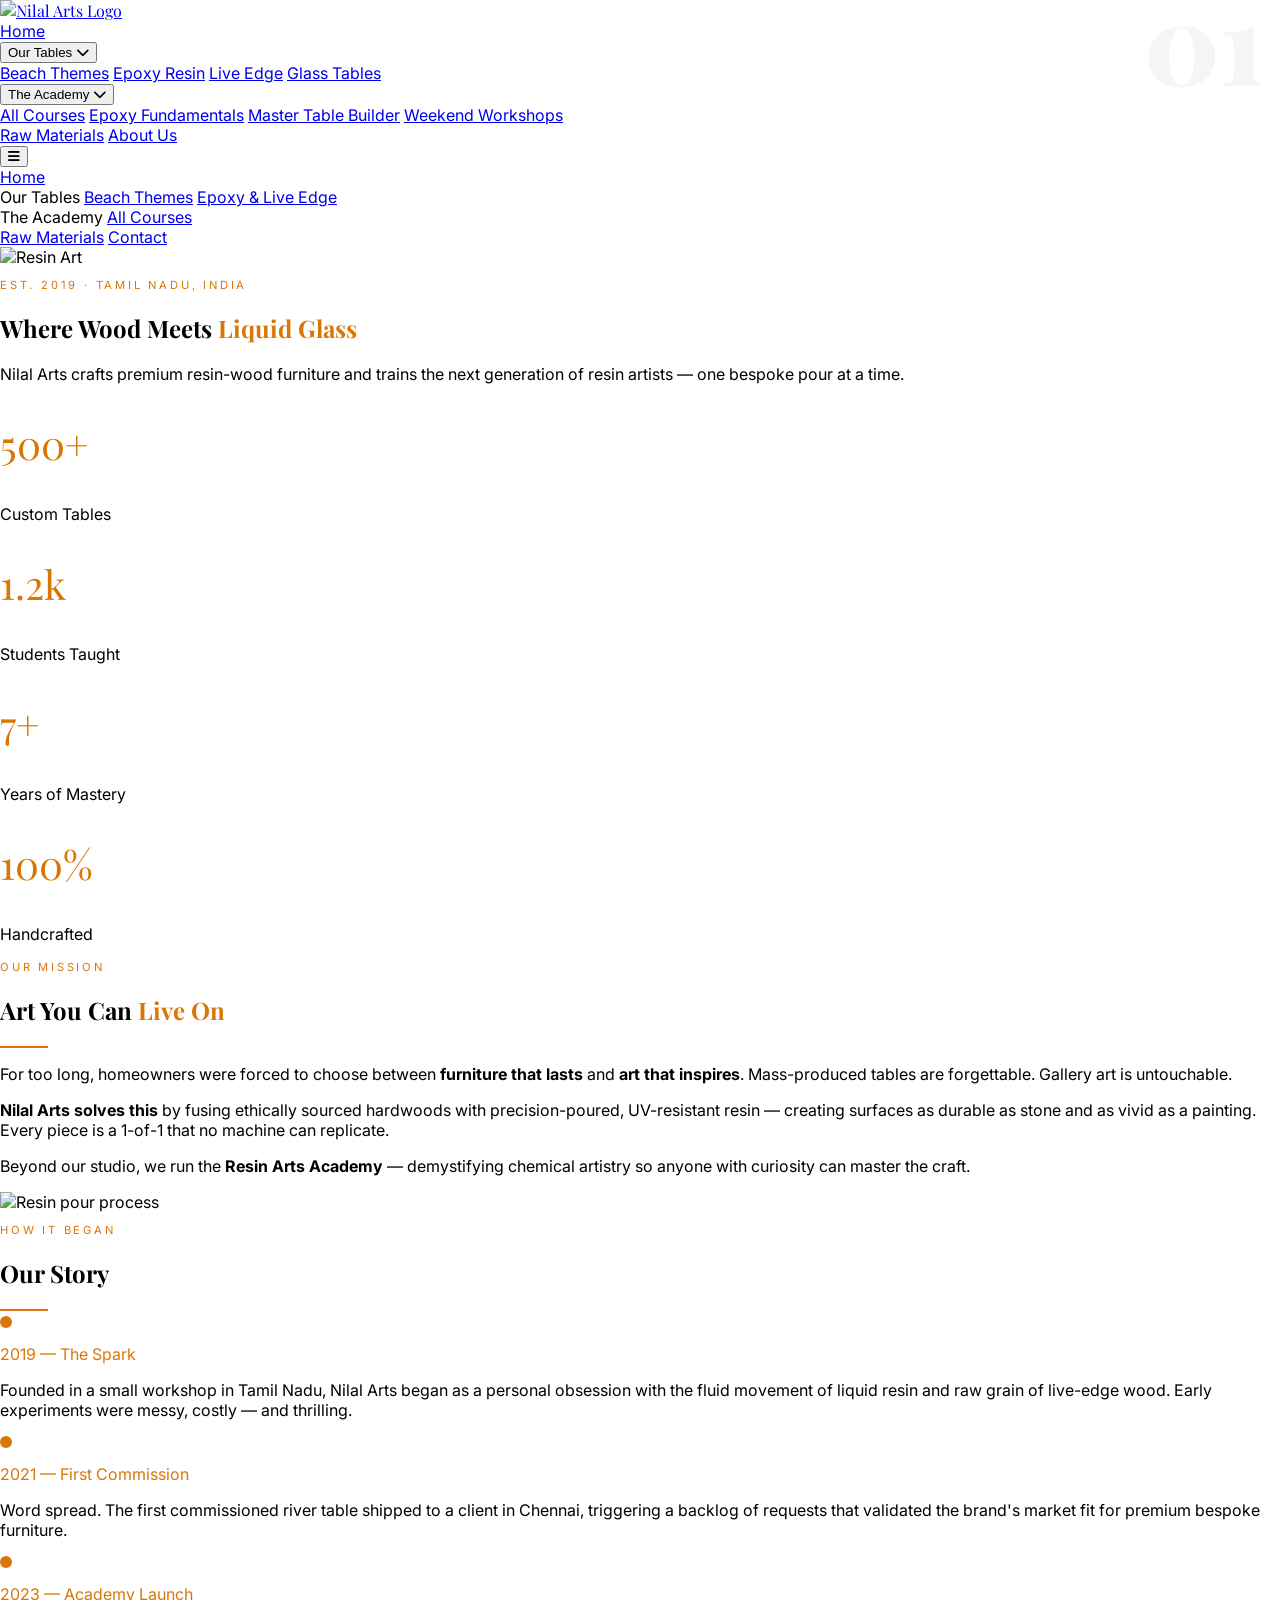
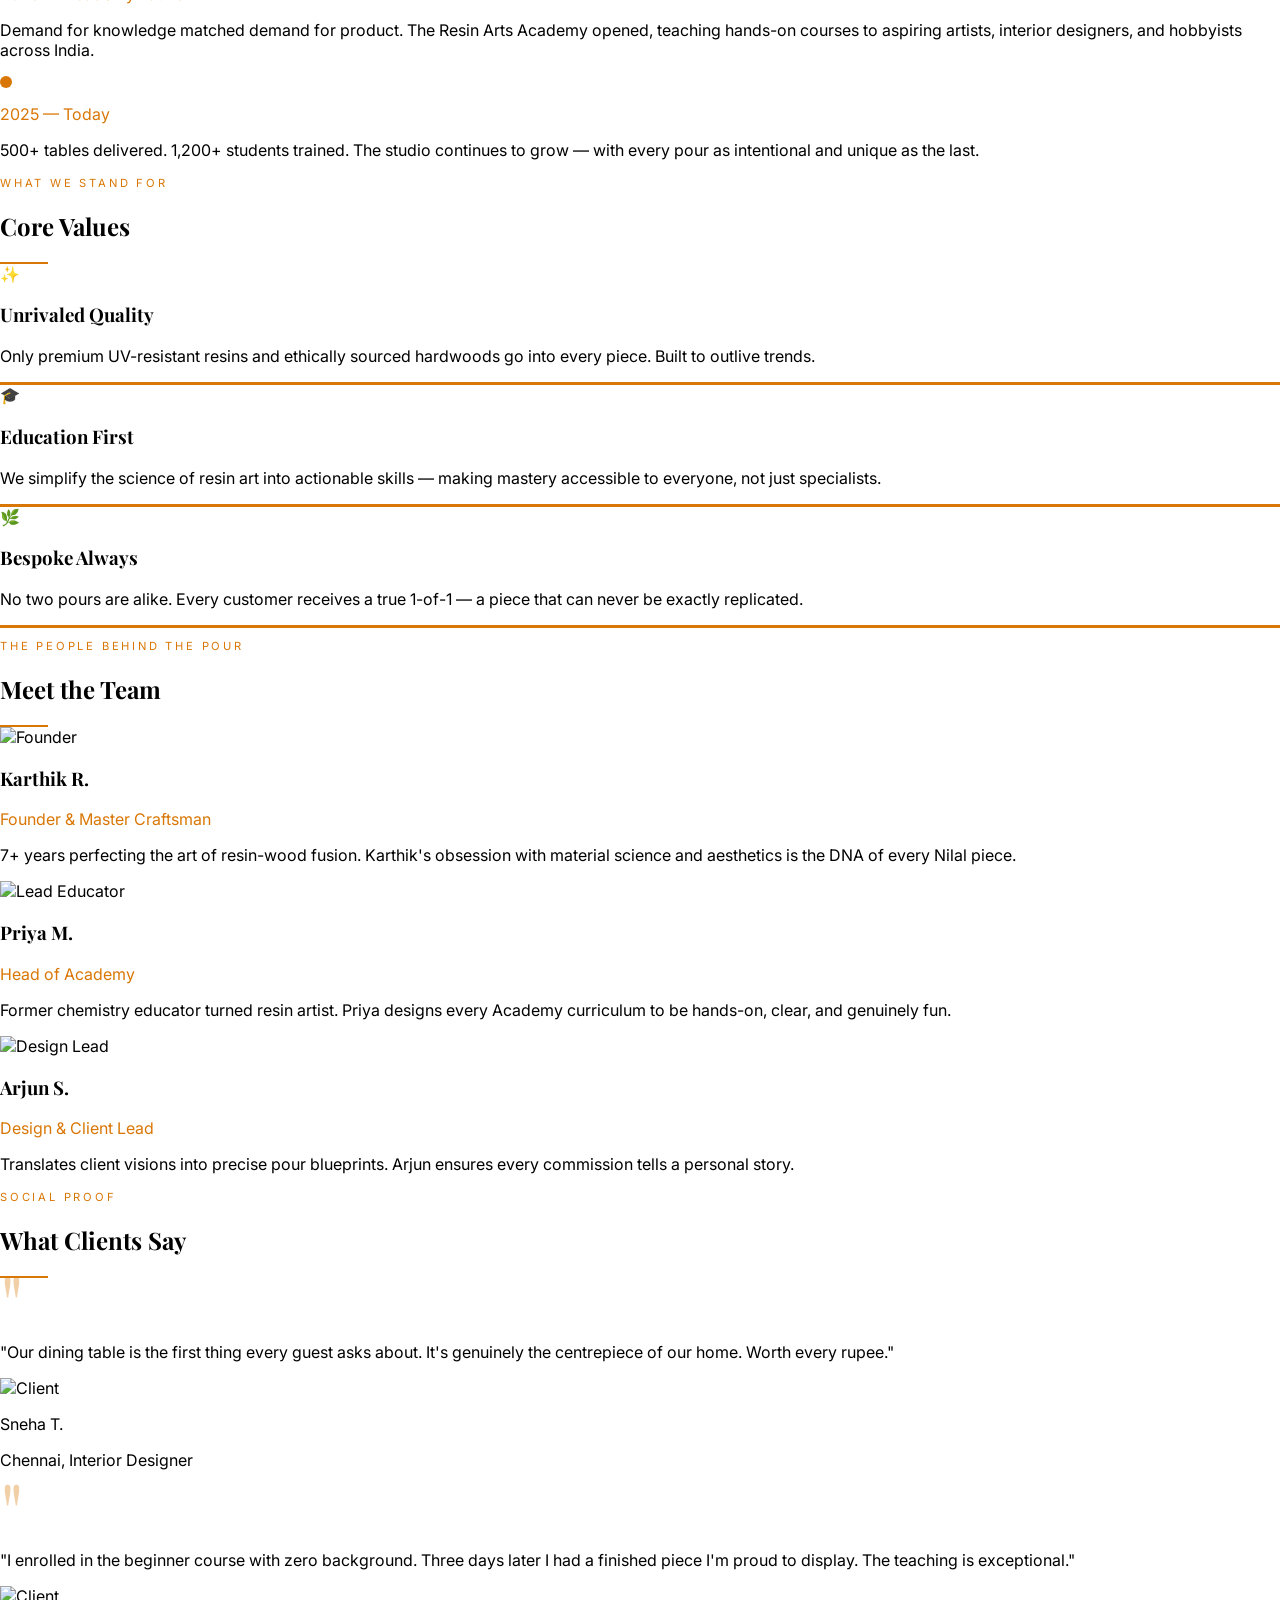
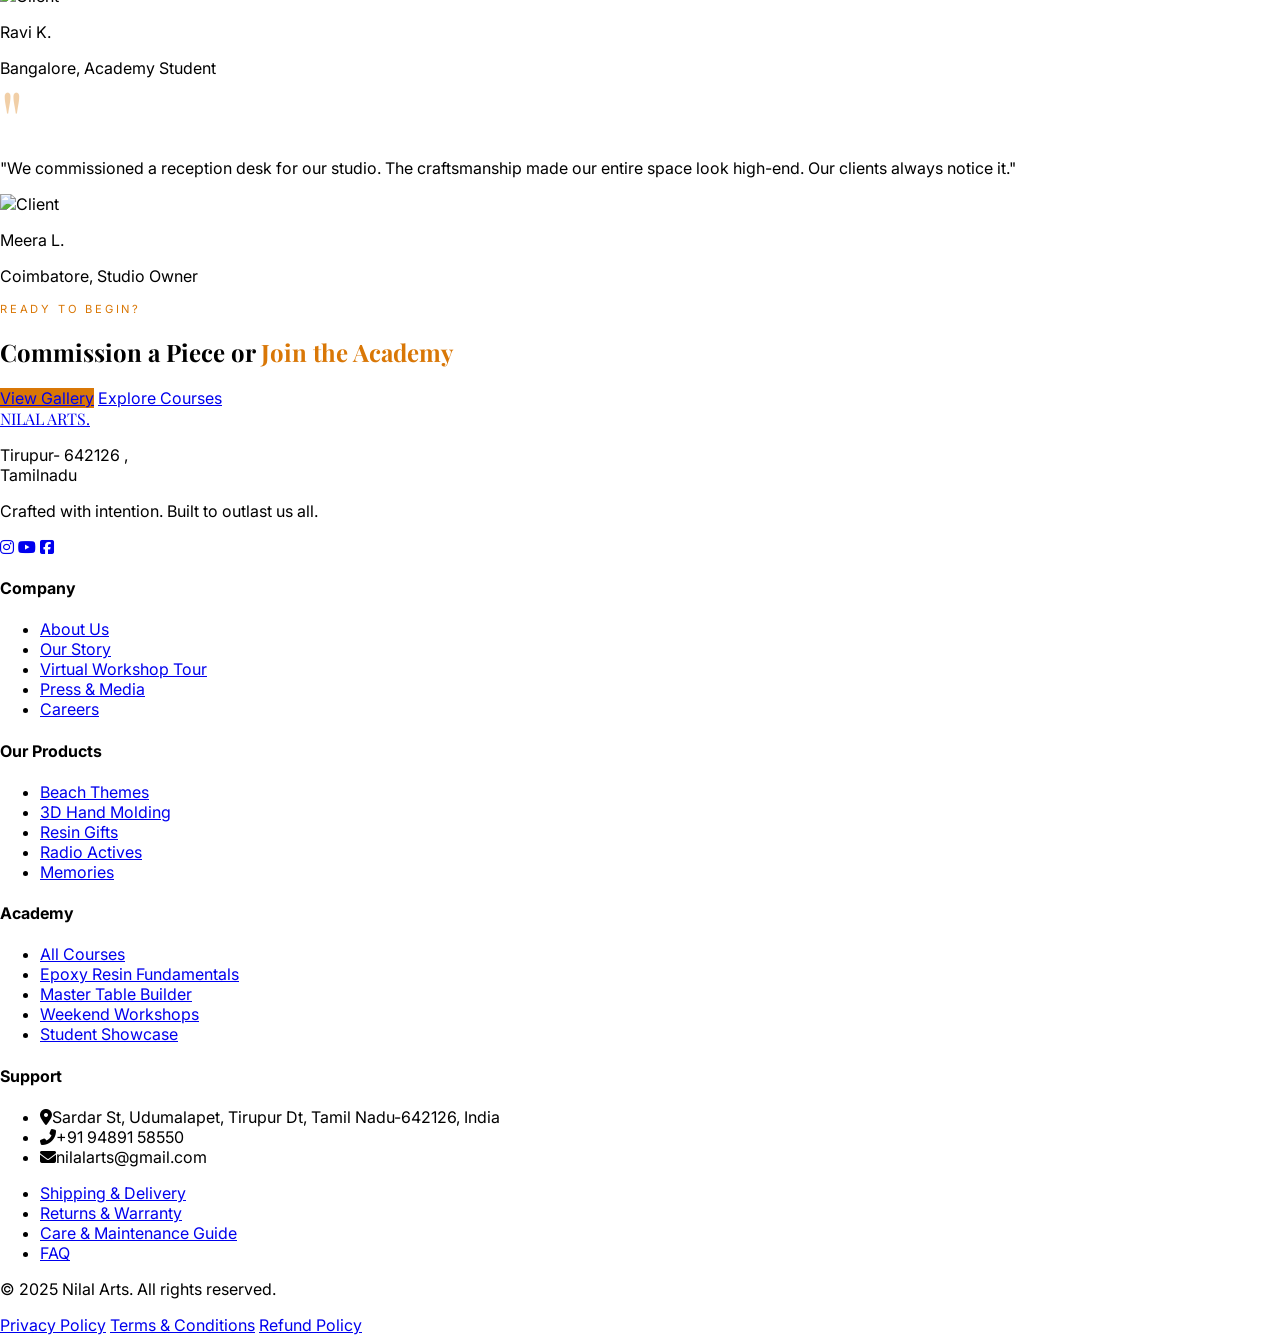
==== about.html @ 6245c692 "About page" ====
<!DOCTYPE html>
<html lang="en">
<head>
    <meta charset="UTF-8">
    <meta name="viewport" content="width=device-width, initial-scale=1.0">
    <title>About Us | Nilal Arts - Resin Mastery</title>
    <script src="https://cdn.tailwindcss.com"></script>
    <link rel="stylesheet" href="https://cdnjs.cloudflare.com/ajax/libs/font-awesome/6.4.0/css/all.min.css">
    <link href="https://fonts.googleapis.com/css2?family=Inter:wght@300;400;600&family=Playfair+Display:wght@700;900&display=swap" rel="stylesheet">
    <style>
        body { margin: 0; overflow-x: hidden; font-family: "Inter", sans-serif; }
        .font-serif { font-family: "Playfair Display", serif; }
        .text-gold { color: #d97706; }
        .bg-gold { background-color: #d97706; }
        .border-gold { border-color: #d97706; }
        .legal-strip { background: #111; color: #9ca3af; font-size: 0.75rem; text-align: center; padding: 0.5rem 1rem; }
        .insta-item { position: relative; overflow: hidden; cursor: pointer; }
        .insta-item img { transition: transform 0.4s ease; }
        .insta-item:hover img { transform: scale(1.06); }
        .process-watermark { position: absolute; top: -1rem; right: 1rem; font-size: 7rem; font-weight: 900; color: rgba(0,0,0,0.04); font-family: "Playfair Display", serif; line-height: 1; pointer-events: none; user-select: none; }

        /* Gold divider */
        .gold-line { width: 3rem; height: 2px; background: #d97706; }

        /* Stat number pulse */
        .stat-num { font-family: "Playfair Display", serif; font-size: 2.5rem; color: #d97706; line-height: 1; }

        /* Team card hover */
        .team-card { transition: transform 0.3s ease, box-shadow 0.3s ease; }
        .team-card:hover { transform: translateY(-6px); box-shadow: 0 20px 40px rgba(0,0,0,0.12); }

        /* Testimonial quote mark */
        .quote-mark { font-family: "Playfair Display", serif; font-size: 5rem; line-height: 0.6; color: #d97706; opacity: 0.35; }

        /* Value card */
        .value-card { border-bottom: 3px solid #d97706; transition: box-shadow 0.3s ease; }
        .value-card:hover { box-shadow: 0 16px 32px rgba(0,0,0,0.1); }

        /* Timeline dot */
        .timeline-dot { width: 12px; height: 12px; background: #d97706; border-radius: 50%; flex-shrink: 0; margin-top: 5px; }

        /* Subtle section separator */
        .section-tag { letter-spacing: 0.25em; font-size: 0.7rem; text-transform: uppercase; color: #d97706; }

        /* Mobile */
        @media (max-width: 768px) {
            section.relative.h-screen { height: auto !important; min-height: 560px !important; margin-top: 0 !important; padding-top: 120px !important; padding-bottom: 60px !important; display: flex !important; flex-direction: column !important; justify-content: center !important; }
            h1.font-serif { font-size: 2.2rem !important; }
            h2 { font-size: 1.8rem !important; }
            nav .hidden.lg\:flex { display: none !important; }
        }
        ::-webkit-scrollbar { width: 8px; }
        ::-webkit-scrollbar-track { background: #f1f1f1; }
        ::-webkit-scrollbar-thumb { background: #888; border-radius: 4px; }
    </style>
</head>
<body class="bg-white">

     <!-- NAVIGATION -->
    <nav class="fixed top-0 w-full z-50 bg-black transition-all duration-300">
        <div class="max-w-7xl mx-auto px-6 lg:px-8">
            <div class="flex items-center justify-between h-20">
                <!-- Logo -->
                <div class="flex-shrink-0 flex items-center">
                    <a href="index.html" class="font-serif flex items-center whitespace-nowrap">
                        <img src="https://placehold.co/150x50/transparent/white?text=NAIC" alt="Nilal Arts Logo"
                            class="h-12 w-auto object-contain">
                    </a>
                </div>

                <!-- Desktop Menu -->
                <div class="hidden lg:flex items-center justify-center gap-8 flex-1">
                    <a href="index.html"
                        class="text-white hover:text-gold transition-colors duration-300 text-sm font-medium px-2 nav-home-link whitespace-nowrap">Home</a>

                    <!-- Dropdown: Our Tables -->
                    <div class="relative group">
                        <button
                            class="text-white group-hover:text-gold transition-colors duration-300 text-sm font-medium px-2 flex items-center gap-1 whitespace-nowrap">
                            Our Tables <i
                                class="fas fa-chevron-down text-xs transition-transform duration-300 group-hover:rotate-180"></i>
                        </button>
                        <div
                            class="absolute left-0 mt-2 w-48 bg-gray-900 rounded-lg shadow-xl opacity-0 invisible group-hover:opacity-100 group-hover:visible transform group-hover:translate-y-0 translate-y-2 transition-all duration-300 z-50 border border-gray-800 text-left">
                            <a href="seathemes.html"
                                class="block px-4 py-3 text-sm text-gray-300 hover:bg-gray-800 hover:text-gold first:rounded-t-lg whitespace-nowrap">Beach
                                Themes</a>
                            <a href="index.html#gallery"
                                class="block px-4 py-3 text-sm text-gray-300 hover:bg-gray-800 hover:text-gold whitespace-nowrap">Epoxy
                                Resin</a>
                            <a href="index.html#gallery"
                                class="block px-4 py-3 text-sm text-gray-300 hover:bg-gray-800 hover:text-gold whitespace-nowrap">Live
                                Edge</a>
                            <a href="index.html#gallery"
                                class="block px-4 py-3 text-sm text-gray-300 hover:bg-gray-800 hover:text-gold last:rounded-b-lg whitespace-nowrap">Glass
                                Tables</a>
                        </div>
                    </div>

                    <!-- Dropdown: Academy -->
                    <div class="relative group">
                        <button
                            class="text-white group-hover:text-gold transition-colors duration-300 text-sm font-medium px-2 flex items-center gap-1 whitespace-nowrap">
                            The Academy <i
                                class="fas fa-chevron-down text-xs transition-transform duration-300 group-hover:rotate-180"></i>
                        </button>
                        <div
                            class="absolute left-0 mt-2 w-48 bg-gray-900 rounded-lg shadow-xl opacity-0 invisible group-hover:opacity-100 group-hover:visible transform group-hover:translate-y-0 translate-y-2 transition-all duration-300 z-50 border border-gray-800 text-left">
                            <a href="courses.html"
                                class="block px-4 py-3 text-sm text-gray-300 hover:bg-gray-800 hover:text-gold first:rounded-t-lg whitespace-nowrap">All
                                Courses</a>
                            <a href="index.html#academy"
                                class="block px-4 py-3 text-sm text-gray-300 hover:bg-gray-800 hover:text-gold whitespace-nowrap">Epoxy
                                Fundamentals</a>
                            <a href="index.html#academy"
                                class="block px-4 py-3 text-sm text-gray-300 hover:bg-gray-800 hover:text-gold whitespace-nowrap">Master
                                Table Builder</a>
                            <a href="index.html#academy"
                                class="block px-4 py-3 text-sm text-gray-300 hover:bg-gray-800 hover:text-gold last:rounded-b-lg whitespace-nowrap">Weekend
                                Workshops</a>
                        </div>
                    </div>

                    <a href="rawmaterials.html"
                        class="text-white hover:text-gold transition-colors duration-300 text-sm font-medium px-2 whitespace-nowrap">Raw
                        Materials</a>
                    <a href="about.html"
                        class="text-white hover:text-gold transition-colors duration-300 text-sm font-medium px-2 whitespace-nowrap">About Us</a>
                </div>

                <!-- Mobile Menu Button -->
                <div class="lg:hidden flex items-center">
                    <button id="mobile-menu-btn"
                        class="text-white hover:text-gold focus:outline-none p-2 whitespace-nowrap">
                        <i class="fas fa-bars text-2xl"></i>
                    </button>
                </div>
            </div>

            <!-- Mobile Menu Dropdown -->
            <div id="mobile-menu"
                class="hidden lg:hidden bg-gray-900 border-t border-gray-800 absolute w-full left-0 top-20 shadow-xl py-6 px-6 flex flex-col gap-4 z-40 max-h-[80vh] overflow-y-auto">
                <a href="index.html#hero"
                    class="text-white hover:text-gold font-bold text-lg nav-home-link whitespace-nowrap">Home</a>
                <div class="flex flex-col gap-3 pl-4 border-l-2 border-gray-800">
                    <span class="text-xs font-bold text-gray-500 uppercase tracking-wider">Our Tables</span>
                    <a href="seathemes.html" class="text-gray-300 hover:text-gold font-medium whitespace-nowrap">Beach
                        Themes</a>
                    <a href="index.html#gallery"
                        class="text-gray-300 hover:text-gold font-medium whitespace-nowrap">Epoxy & Live Edge</a>
                </div>
                <div class="flex flex-col gap-3 pl-4 border-l-2 border-gray-800">
                    <span class="text-xs font-bold text-gray-500 uppercase tracking-wider">The Academy</span>
                    <a href="courses.html" class="text-gray-300 hover:text-gold font-medium whitespace-nowrap">All
                        Courses</a>
                </div>
                <a href="rawmaterials.html" class="text-white hover:text-gold font-bold text-lg whitespace-nowrap">Raw
                    Materials</a>
                <a href="index.html#contact"
                    class="text-white hover:text-gold font-bold text-lg whitespace-nowrap">Contact</a>
            </div>
        </div>
    </nav>

    <!-- ① HERO — Company Overview -->
    <section class="relative h-screen flex items-center justify-center overflow-hidden bg-black">
        <div class="absolute inset-0 opacity-40">
            <img src="https://www.seedandspark.com.au/uploads/1/0/2/7/102754722/s254093505207171772_p406_i15_w4696.jpeg?width=2560" alt="Resin Art" class="w-full h-full object-cover">
        </div>
        <div class="text-center relative z-10 px-6 max-w-3xl mx-auto">
            <p class="section-tag mb-4">Est. 2019 · Tamil Nadu, India</p>
            <h1 class="font-serif text-5xl md:text-7xl text-white mb-5 leading-tight">Where Wood Meets <span class="text-gold">Liquid Glass</span></h1>
            <p class="text-gray-300 text-lg md:text-xl font-light leading-relaxed">
                Nilal Arts crafts premium resin-wood furniture and trains the next generation of resin artists — one bespoke pour at a time.
            </p>
        </div>
        <div class="absolute bottom-8 left-1/2 -translate-x-1/2 animate-bounce">
            <div class="w-px h-16 bg-gold opacity-70"></div>
        </div>
    </section>

    <!-- ② STATS — At a Glance -->
    <section class="bg-black py-12 px-6">
        <div class="social-stats-container flex flex-wrap justify-center gap-12 max-w-4xl mx-auto text-white">
            <div class="text-center">
                <p class="stat-num">500+</p>
                <p class="text-xs uppercase tracking-widest text-gray-400 mt-1">Custom Tables</p>
            </div>
            <div class="text-center">
                <p class="stat-num">1.2k</p>
                <p class="text-xs uppercase tracking-widest text-gray-400 mt-1">Students Taught</p>
            </div>
            <div class="text-center">
                <p class="stat-num">7+</p>
                <p class="text-xs uppercase tracking-widest text-gray-400 mt-1">Years of Mastery</p>
            </div>
            <div class="text-center">
                <p class="stat-num">100%</p>
                <p class="text-xs uppercase tracking-widest text-gray-400 mt-1">Handcrafted</p>
            </div>
        </div>
    </section>

    <!-- ③ MISSION — Objective & The Problem/Solution -->
    <section class="py-20 px-6 md:px-20 max-w-7xl mx-auto">
        <div class="grid grid-cols-1 md:grid-cols-2 gap-16 items-center">
            <div>
                <p class="section-tag mb-3">Our Mission</p>
                <h2 class="font-serif text-4xl mb-6 leading-tight">Art You Can <span class="text-gold">Live On</span></h2>
                <div class="gold-line mb-6"></div>
                <p class="text-gray-600 leading-relaxed mb-5">
                    For too long, homeowners were forced to choose between <strong>furniture that lasts</strong> and <strong>art that inspires</strong>. Mass-produced tables are forgettable. Gallery art is untouchable.
                </p>
                <p class="text-gray-600 leading-relaxed mb-5">
                    <strong>Nilal Arts solves this</strong> by fusing ethically sourced hardwoods with precision-poured, UV-resistant resin — creating surfaces as durable as stone and as vivid as a painting. Every piece is a 1-of-1 that no machine can replicate.
                </p>
                <p class="text-gray-600 leading-relaxed">
                    Beyond our studio, we run the <strong>Resin Arts Academy</strong> — demystifying chemical artistry so anyone with curiosity can master the craft.
                </p>
            </div>
            <div class="relative">
                <div class="insta-item rounded-lg shadow-2xl">
                    <img src="https://www.krplindia.com/assets/img/gallery/resin-art/table-top/1.jpg" alt="Resin pour process" class="w-full h-auto rounded-lg">
                </div>
                <div class="process-watermark">01</div>
            </div>
        </div>
    </section>

    <!-- ④ OUR STORY — History Timeline -->
    <section class="bg-gray-50 py-20 px-6 md:px-20" id="ourstory">
        <div class="max-w-4xl mx-auto">
            <div class="text-center mb-14">
                <p class="section-tag mb-2">How It Began</p>
                <h2 class="font-serif text-4xl">Our Story</h2>
                <div class="gold-line mx-auto mt-4"></div>
            </div>
            <div class="space-y-10">
                <div class="flex gap-6">
                    <div class="timeline-dot mt-1"></div>
                    <div>
                        <p class="text-xs text-gold font-semibold uppercase tracking-widest mb-1">2019 — The Spark</p>
                        <p class="text-gray-600 leading-relaxed">Founded in a small workshop in Tamil Nadu, Nilal Arts began as a personal obsession with the fluid movement of liquid resin and raw grain of live-edge wood. Early experiments were messy, costly — and thrilling.</p>
                    </div>
                </div>
                <div class="flex gap-6">
                    <div class="timeline-dot mt-1"></div>
                    <div>
                        <p class="text-xs text-gold font-semibold uppercase tracking-widest mb-1">2021 — First Commission</p>
                        <p class="text-gray-600 leading-relaxed">Word spread. The first commissioned river table shipped to a client in Chennai, triggering a backlog of requests that validated the brand's market fit for premium bespoke furniture.</p>
                    </div>
                </div>
                <div class="flex gap-6">
                    <div class="timeline-dot mt-1"></div>
                    <div>
                        <p class="text-xs text-gold font-semibold uppercase tracking-widest mb-1">2023 — Academy Launch</p>
                        <p class="text-gray-600 leading-relaxed">Demand for knowledge matched demand for product. The Resin Arts Academy opened, teaching hands-on courses to aspiring artists, interior designers, and hobbyists across India.</p>
                    </div>
                </div>
                <div class="flex gap-6">
                    <div class="timeline-dot mt-1"></div>
                    <div>
                        <p class="text-xs text-gold font-semibold uppercase tracking-widest mb-1">2025 — Today</p>
                        <p class="text-gray-600 leading-relaxed">500+ tables delivered. 1,200+ students trained. The studio continues to grow — with every pour as intentional and unique as the last.</p>
                    </div>
                </div>
            </div>
        </div>
    </section>

    <!-- ⑤ CORE VALUES -->
    <section class="py-20 px-6 md:px-20">
        <div class="max-w-7xl mx-auto">
            <div class="text-center mb-14">
                <p class="section-tag mb-2">What We Stand For</p>
                <h2 class="font-serif text-4xl">Core Values</h2>
                <div class="gold-line mx-auto mt-4"></div>
            </div>
            <div class="grid grid-cols-1 md:grid-cols-3 gap-8">
                <div class="bg-white p-10 value-card shadow-sm">
                    <div class="text-3xl mb-4">✨</div>
                    <h3 class="font-serif text-lg mb-3 uppercase tracking-wider">Unrivaled Quality</h3>
                    <p class="text-gray-500 text-sm leading-relaxed">Only premium UV-resistant resins and ethically sourced hardwoods go into every piece. Built to outlive trends.</p>
                </div>
                <div class="bg-white p-10 value-card shadow-sm">
                    <div class="text-3xl mb-4">🎓</div>
                    <h3 class="font-serif text-lg mb-3 uppercase tracking-wider">Education First</h3>
                    <p class="text-gray-500 text-sm leading-relaxed">We simplify the science of resin art into actionable skills — making mastery accessible to everyone, not just specialists.</p>
                </div>
                <div class="bg-white p-10 value-card shadow-sm">
                    <div class="text-3xl mb-4">🌿</div>
                    <h3 class="font-serif text-lg mb-3 uppercase tracking-wider">Bespoke Always</h3>
                    <p class="text-gray-500 text-sm leading-relaxed">No two pours are alike. Every customer receives a true 1-of-1 — a piece that can never be exactly replicated.</p>
                </div>
            </div>
        </div>
    </section>

    <!-- ⑥ TEAM -->
    <section class="bg-gray-50 py-20 px-6 md:px-20">
        <div class="max-w-5xl mx-auto">
            <div class="text-center mb-14">
                <p class="section-tag mb-2">The People Behind the Pour</p>
                <h2 class="font-serif text-4xl">Meet the Team</h2>
                <div class="gold-line mx-auto mt-4"></div>
            </div>
            <div class="grid grid-cols-1 md:grid-cols-3 gap-10">
                <!-- Founder -->
                <div class="team-card bg-white rounded-lg overflow-hidden shadow-sm text-center pb-8">
                    <div class="h-52 overflow-hidden">
                        <img src="https://images.unsplash.com/photo-1507003211169-0a1dd7228f2d?auto=format&fit=crop&q=80&w=400" alt="Founder" class="w-full h-full object-cover">
                    </div>
                    <div class="px-6 pt-5">
                        <h3 class="font-serif text-xl mb-1">Karthik R.</h3>
                        <p class="text-gold text-xs uppercase tracking-widest mb-3">Founder & Master Craftsman</p>
                        <p class="text-gray-500 text-sm leading-relaxed">7+ years perfecting the art of resin-wood fusion. Karthik's obsession with material science and aesthetics is the DNA of every Nilal piece.</p>
                    </div>
                </div>
                <!-- Educator -->
                <div class="team-card bg-white rounded-lg overflow-hidden shadow-sm text-center pb-8">
                    <div class="h-52 overflow-hidden">
                        <img src="https://images.unsplash.com/photo-1494790108377-be9c29b29330?auto=format&fit=crop&q=80&w=400" alt="Lead Educator" class="w-full h-full object-cover">
                    </div>
                    <div class="px-6 pt-5">
                        <h3 class="font-serif text-xl mb-1">Priya M.</h3>
                        <p class="text-gold text-xs uppercase tracking-widest mb-3">Head of Academy</p>
                        <p class="text-gray-500 text-sm leading-relaxed">Former chemistry educator turned resin artist. Priya designs every Academy curriculum to be hands-on, clear, and genuinely fun.</p>
                    </div>
                </div>
                <!-- Designer -->
                <div class="team-card bg-white rounded-lg overflow-hidden shadow-sm text-center pb-8">
                    <div class="h-52 overflow-hidden">
                        <img src="https://images.unsplash.com/photo-1500648767791-00dcc994a43e?auto=format&fit=crop&q=80&w=400" alt="Design Lead" class="w-full h-full object-cover">
                    </div>
                    <div class="px-6 pt-5">
                        <h3 class="font-serif text-xl mb-1">Arjun S.</h3>
                        <p class="text-gold text-xs uppercase tracking-widest mb-3">Design & Client Lead</p>
                        <p class="text-gray-500 text-sm leading-relaxed">Translates client visions into precise pour blueprints. Arjun ensures every commission tells a personal story.</p>
                    </div>
                </div>
            </div>
        </div>
    </section>

    <!-- ⑦ SOCIAL PROOF — Testimonials -->
    <section class="py-20 px-6 md:px-20 bg-white">
        <div class="max-w-6xl mx-auto">
            <div class="text-center mb-14">
                <p class="section-tag mb-2">Social Proof</p>
                <h2 class="font-serif text-4xl">What Clients Say</h2>
                <div class="gold-line mx-auto mt-4"></div>
            </div>
            <div class="grid grid-cols-1 md:grid-cols-3 gap-8">
                <div class="bg-gray-50 p-8 rounded-lg border-t-2 border-gold">
                    <div class="quote-mark">"</div>
                    <p class="text-gray-600 text-sm leading-relaxed mt-2 mb-6">"Our dining table is the first thing every guest asks about. It's genuinely the centrepiece of our home. Worth every rupee."</p>
                    <div class="flex items-center gap-3">
                        <div class="w-9 h-9 rounded-full bg-gray-300 overflow-hidden flex-shrink-0">
                            <img src="https://images.unsplash.com/photo-1438761681033-6461ffad8d80?auto=format&fit=crop&q=80&w=80" alt="Client" class="w-full h-full object-cover">
                        </div>
                        <div>
                            <p class="text-sm font-semibold">Sneha T.</p>
                            <p class="text-xs text-gray-400">Chennai, Interior Designer</p>
                        </div>
                    </div>
                </div>
                <div class="bg-gray-50 p-8 rounded-lg border-t-2 border-gold">
                    <div class="quote-mark">"</div>
                    <p class="text-gray-600 text-sm leading-relaxed mt-2 mb-6">"I enrolled in the beginner course with zero background. Three days later I had a finished piece I'm proud to display. The teaching is exceptional."</p>
                    <div class="flex items-center gap-3">
                        <div class="w-9 h-9 rounded-full bg-gray-300 overflow-hidden flex-shrink-0">
                            <img src="https://images.unsplash.com/photo-1472099645785-5658abf4ff4e?auto=format&fit=crop&q=80&w=80" alt="Client" class="w-full h-full object-cover">
                        </div>
                        <div>
                            <p class="text-sm font-semibold">Ravi K.</p>
                            <p class="text-xs text-gray-400">Bangalore, Academy Student</p>
                        </div>
                    </div>
                </div>
                <div class="bg-gray-50 p-8 rounded-lg border-t-2 border-gold">
                    <div class="quote-mark">"</div>
                    <p class="text-gray-600 text-sm leading-relaxed mt-2 mb-6">"We commissioned a reception desk for our studio. The craftsmanship made our entire space look high-end. Our clients always notice it."</p>
                    <div class="flex items-center gap-3">
                        <div class="w-9 h-9 rounded-full bg-gray-300 overflow-hidden flex-shrink-0">
                            <img src="https://images.unsplash.com/photo-1544005313-94ddf0286df2?auto=format&fit=crop&q=80&w=80" alt="Client" class="w-full h-full object-cover">
                        </div>
                        <div>
                            <p class="text-sm font-semibold">Meera L.</p>
                            <p class="text-xs text-gray-400">Coimbatore, Studio Owner</p>
                        </div>
                    </div>
                </div>
            </div>
        </div>
    </section>

    <!-- ⑧ CTA STRIP -->
    <section class="bg-black py-16 px-6 text-center">
        <p class="section-tag mb-4 text-gray-500">Ready to Begin?</p>
        <h2 class="font-serif text-3xl md:text-4xl text-white mb-6">Commission a Piece or <span class="text-gold">Join the Academy</span></h2>
        <div class="flex flex-wrap gap-4 justify-center">
            <a href="seathemes.html" class="bg-gold text-white text-sm uppercase tracking-widest px-8 py-3 hover:bg-amber-700 transition">View Gallery</a>
            <a href="courses.html" class="border border-white text-white text-sm uppercase tracking-widest px-8 py-3 hover:bg-white hover:text-black transition">Explore Courses</a>
        </div>
    </section>

    <!-- FOOTER -->
    <footer id="contact" class="bg-gray-900 text-white pt-16 pb-0 px-6 border-t border-gray-800">
        <div class="max-w-7xl mx-auto grid grid-cols-1 md:grid-cols-2 lg:grid-cols-5 gap-10 mb-12">

            <div class="lg:col-span-1">
                <a href="index.html" class="text-xl font-bold font-serif mb-2 block">NILAL ARTS.</a>
                <p class="text-yellow-500 text-xs tracking-widest mb-4">Tirupur- 642126 , <br> Tamilnadu </p>
                <p class="text-gray-400 text-sm leading-relaxed mb-6">Crafted with intention. Built to outlast us all.
                </p>
                <div class="flex space-x-4">
                    <a href="https://www.instagram.com/nilal_arts_manish"
                        class="text-gray-400 hover:text-white transition-colors"><i
                            class="fab fa-instagram text-xl"></i></a>
                    <a href="https://www.youtube.com/@nilal_artisan"
                        class="text-gray-400 hover:text-white transition-colors"><i
                            class="fab fa-youtube text-xl"></i></a>
                    <a href="https://www.facebook.com/profile.php?id=61563439282957" class="text-gray-400 hover:text-white transition-colors"><i
                            class="fab fa-facebook-square text-xl"></i></a>
                </div>
            </div>

            <div>
                <h4 class="text-sm font-bold mb-5 uppercase tracking-wider">Company</h4>
                <ul class="space-y-3 text-gray-400 text-sm">
                    <li><a href="about.html" class="hover:text-yellow-400 transition-colors">About Us</a></li>
                    <li><a href="about.html#ourstory" class="hover:text-yellow-400 transition-colors">Our Story</a></li>
                    <li><a href="#" class="hover:text-yellow-400 transition-colors">Virtual Workshop Tour</a></li>
                    <li><a href="#" class="hover:text-yellow-400 transition-colors">Press & Media</a></li>
                    <li><a href="#" class="hover:text-yellow-400 transition-colors">Careers</a></li>
                </ul>
            </div>

            <div>
                <h4 class="text-sm font-bold mb-5 uppercase tracking-wider">Our Products</h4>
                <ul class="space-y-3 text-gray-400 text-sm">
                    <li><a href="seathemes.html" class="hover:text-yellow-400 transition-colors">Beach Themes</a></li>
                    <li><a href="#" class="hover:text-yellow-400 transition-colors">3D Hand Molding</a></li>
                    <li><a href="#" class="hover:text-yellow-400 transition-colors">Resin Gifts</a></li>
                    <li><a href="#" class="hover:text-yellow-400 transition-colors">Radio Actives</a></li>
                    <li><a href="#" class="hover:text-yellow-400 transition-colors">Memories</a></li>
                </ul>
            </div>

            <div>
                <h4 class="text-sm font-bold mb-5 uppercase tracking-wider">Academy</h4>
                <ul class="space-y-3 text-gray-400 text-sm">
                    <li><a href="courses.html" class="hover:text-yellow-400 transition-colors">All Courses</a></li>
                    <li><a href="#" class="hover:text-yellow-400 transition-colors">Epoxy Resin Fundamentals</a></li>
                    <li><a href="#" class="hover:text-yellow-400 transition-colors">Master Table Builder</a></li>
                    <li><a href="#" class="hover:text-yellow-400 transition-colors">Weekend Workshops</a></li>
                    <li><a href="index.html#portfolio" class="hover:text-yellow-400 transition-colors">Student Showcase</a></li>
                </ul>
            </div>

            <div>
                <h4 class="text-sm font-bold mb-5 uppercase tracking-wider">Support</h4>
                <ul class="space-y-3 text-gray-400 text-sm">
                    <li class="flex items-start"><i class="fas fa-map-marker-alt mt-1 mr-3 text-yellow-500"></i>Sardar
                        St, Udumalapet, Tirupur Dt, Tamil Nadu-642126, India</li>
                    <li class="flex items-center"><i class="fas fa-phone-alt mr-3 text-yellow-500"></i>+91 94891 58550
                    </li>
                    <li class="flex items-center"><i
                            class="fas fa-envelope mr-3 text-yellow-500"></i>nilalarts@gmail.com</li>
                </ul>
                <ul class="space-y-3 text-gray-400 text-sm mt-5">
                    <li><a href="#" class="hover:text-yellow-400 transition-colors">Shipping & Delivery</a></li>
                    <li><a href="#" class="hover:text-yellow-400 transition-colors">Returns & Warranty</a></li>
                    <li><a href="#" class="hover:text-yellow-400 transition-colors">Care & Maintenance Guide</a></li>
                    <li><a href="#" class="hover:text-yellow-400 transition-colors">FAQ</a></li>
                </ul>
            </div>

        </div>

        <div class="border-t border-gray-800 py-6">
            <div
                class="max-w-7xl mx-auto flex flex-col md:flex-row justify-between items-center gap-3 text-gray-500 text-sm">
                <p>© 2025 Nilal Arts. All rights reserved.</p>
                <div class="flex gap-5">
                    <a href="policy.html" class="hover:text-yellow-400 transition-colors">Privacy Policy</a>
                    <a href="terms.html" class="hover:text-yellow-400 transition-colors">Terms & Conditions</a>
                    <a href="refund.html" class="hover:text-yellow-400 transition-colors">Refund Policy</a>
                </div>
            </div>
        </div>
    </footer>

</body>
</html>
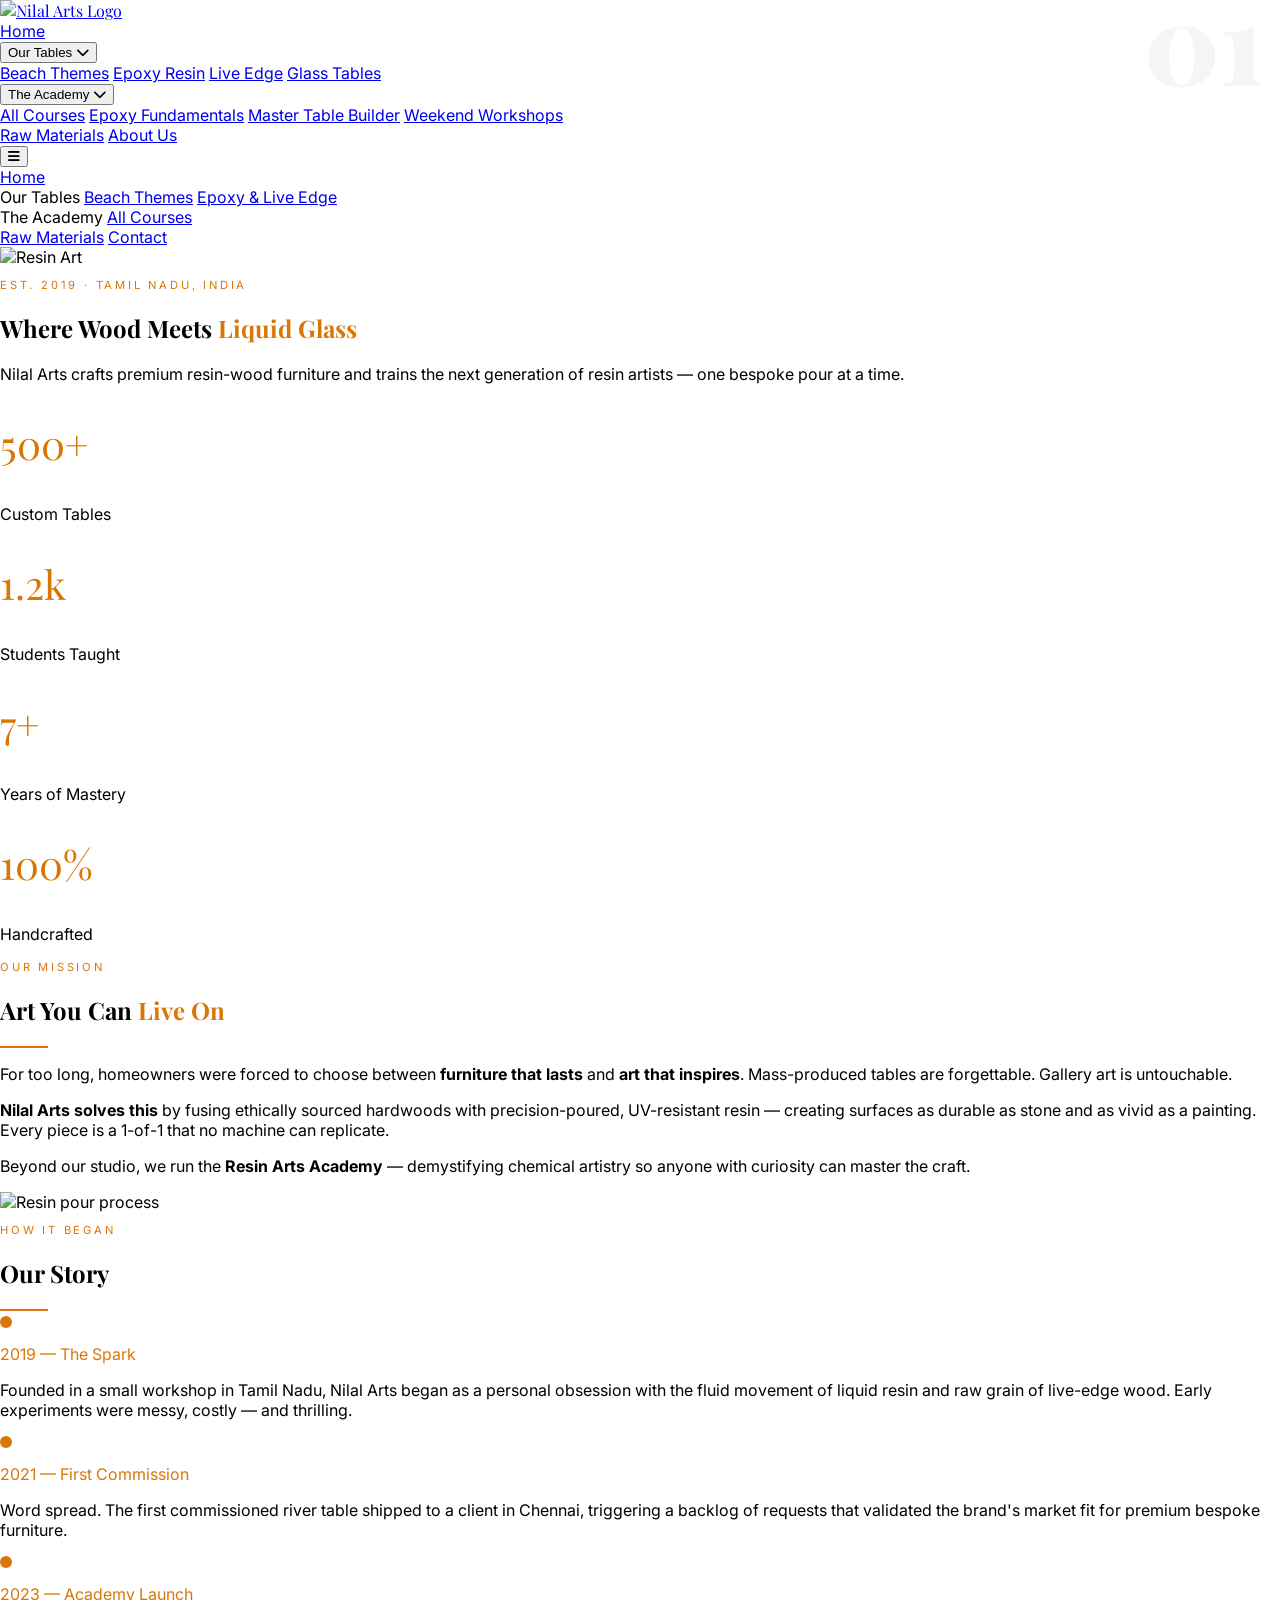
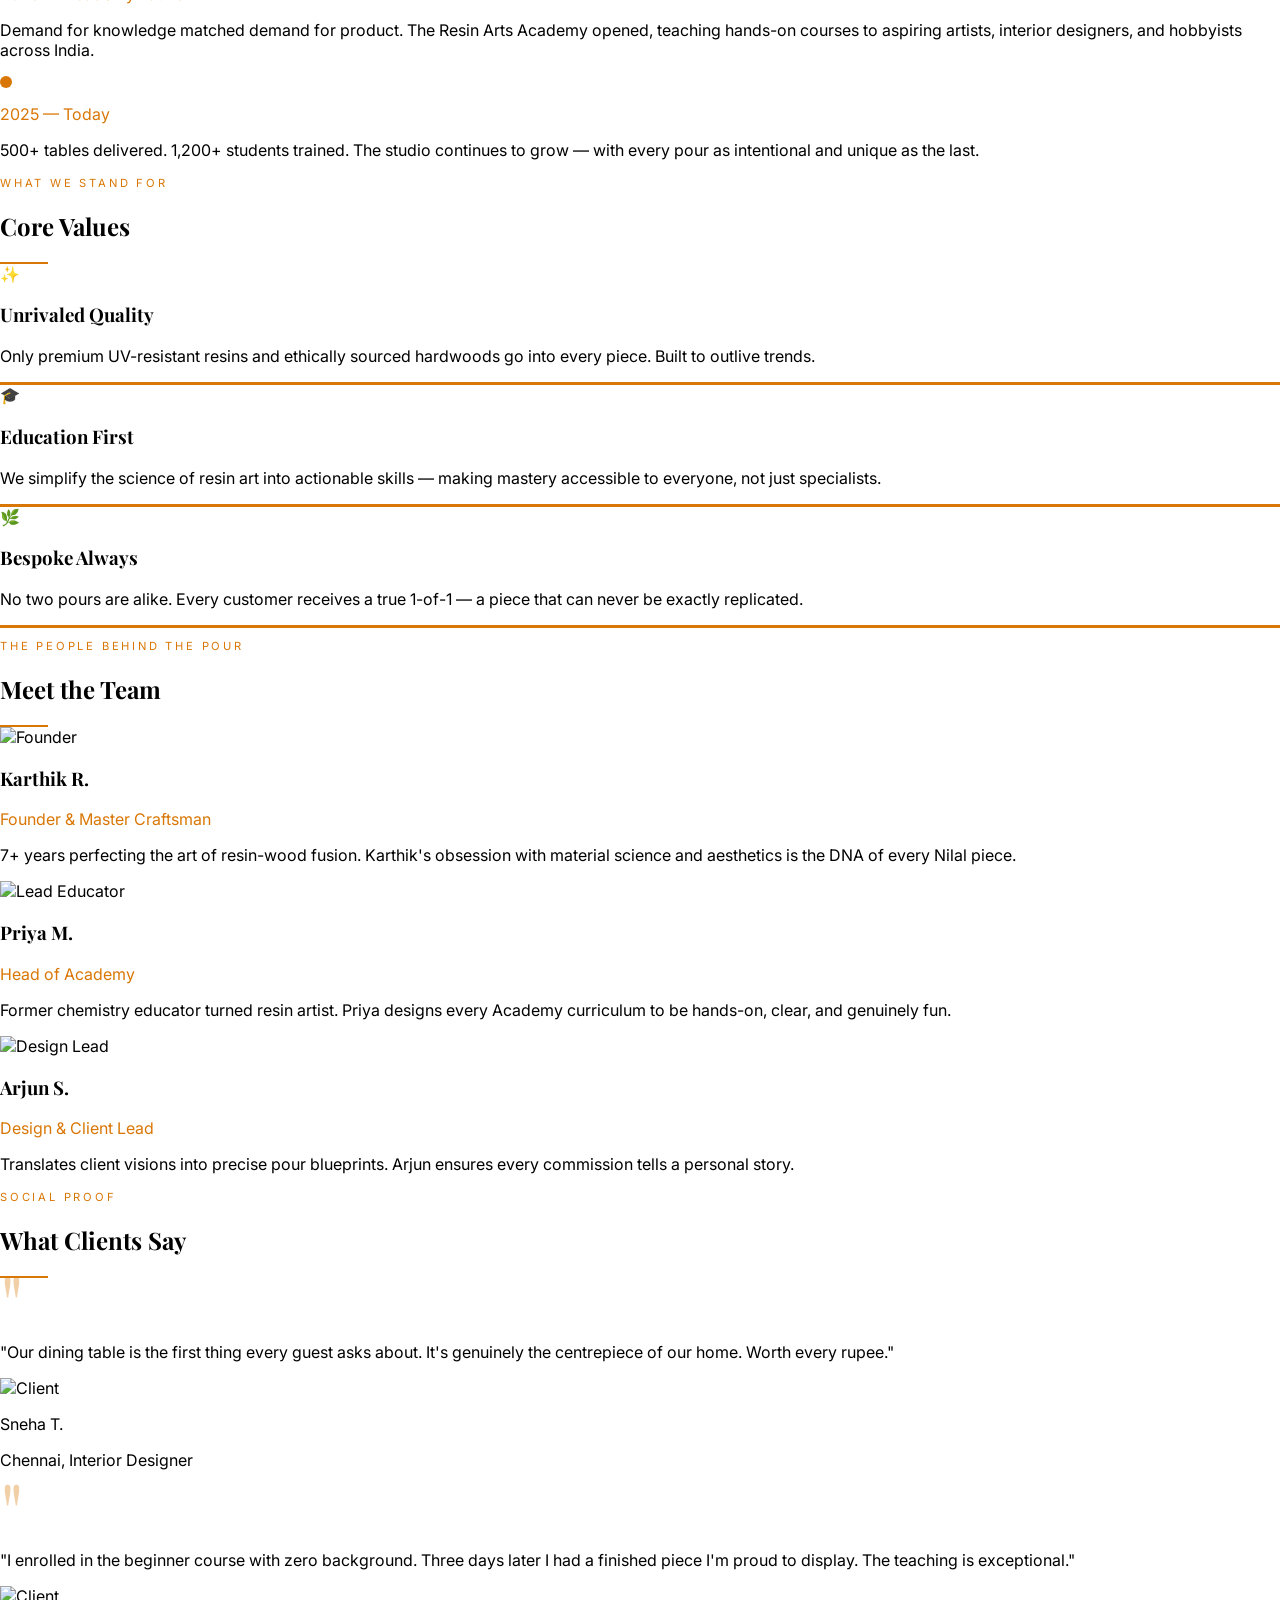
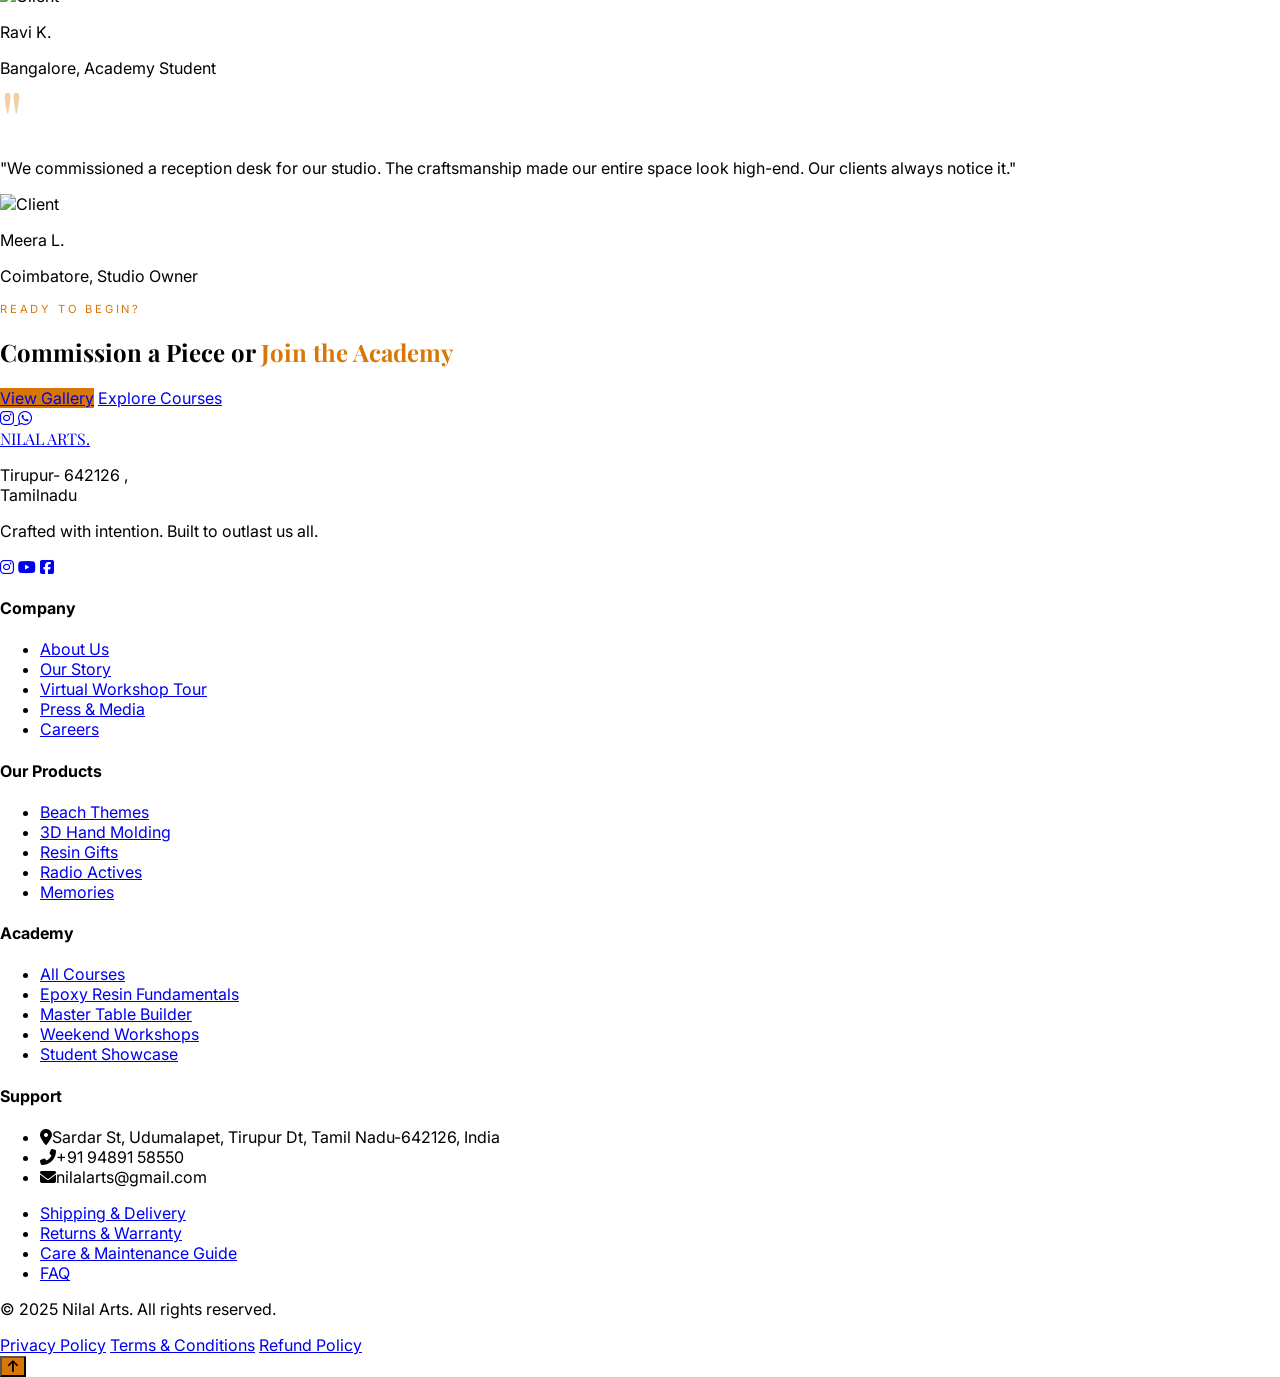
==== commit 466ac592: "footer  linked <a>" ====
--- a/about.html
+++ b/about.html
@@ -297,7 +297,7 @@
     </section>
 
     <!-- ⑥ TEAM -->
-    <section class="bg-gray-50 py-20 px-6 md:px-20">
+    <section class="bg-gray-50 py-20 px-6 md:px-20" id="ourteam">
         <div class="max-w-5xl mx-auto">
             <div class="text-center mb-14">
                 <p class="section-tag mb-2">The People Behind the Pour</p>
@@ -403,6 +403,19 @@
             <a href="courses.html" class="border border-white text-white text-sm uppercase tracking-widest px-8 py-3 hover:bg-white hover:text-black transition">Explore Courses</a>
         </div>
     </section>
+
+    <!-- Social Floating Menu -->
+    <div class="fixed bottom-24 right-8 z-50 flex flex-col items-center gap-4">
+        <a href="https://instagram.com/nilal_arts_manish?igsh=NTc4MTIwNjQ2YQ==" target="_blank"
+            class="w-12 h-12 bg-gradient-to-tr from-yellow-400 via-red-500 to-purple-500 text-white rounded-full shadow-lg flex items-center justify-center hover:scale-110 transition-transform">
+            <i class="fab fa-instagram text-xl"></i>
+        </a>
+        <a href="https://api.whatsapp.com/send?phone=918940118861&text=" target="_blank"
+            class="w-12 h-12 bg-green-500 text-white rounded-full shadow-lg flex items-center justify-center hover:scale-110 transition-transform">
+            <i class="fab fa-whatsapp text-2xl"></i>
+        </a>
+    </div>
+
 
     <!-- FOOTER -->
     <footer id="contact" class="bg-gray-900 text-white pt-16 pb-0 px-6 border-t border-gray-800">
@@ -490,6 +503,37 @@
             </div>
         </div>
     </footer>
+    <!-- Scroll To Top Button -->
+    <button id="scrollTopBtn"
+        class="fixed bottom-8 right-8 z-50 bg-gold text-white w-12 h-12 rounded-full shadow-lg translate-y-24 opacity-0 transition-all duration-300 hover:bg-gold-dark flex items-center justify-center border border-white/20">
+        <i class="fas fa-arrow-up"></i>
+    </button>
+
+    <script>
+        // Scroll To Top Logic
+        const scrollBtn = document.getElementById('scrollTopBtn');
+
+        window.addEventListener('scroll', () => {
+            if (window.scrollY > 300) {
+                scrollBtn.classList.remove('translate-y-24', 'opacity-0');
+            } else {
+                scrollBtn.classList.add('translate-y-24', 'opacity-0');
+            }
+        });
+
+        scrollBtn.addEventListener('click', () => {
+            window.scrollTo({ top: 0, behavior: 'smooth' });
+        });
+
+        // Mobile Menu Logic
+        const mobileBtn = document.getElementById('mobile-menu-btn');
+        const mobileMenu = document.getElementById('mobile-menu');
+        if (mobileBtn && mobileMenu) {
+            mobileBtn.addEventListener('click', () => {
+                mobileMenu.classList.toggle('hidden');
+            });
+        }
+    </script>
 
 </body>
 </html> 
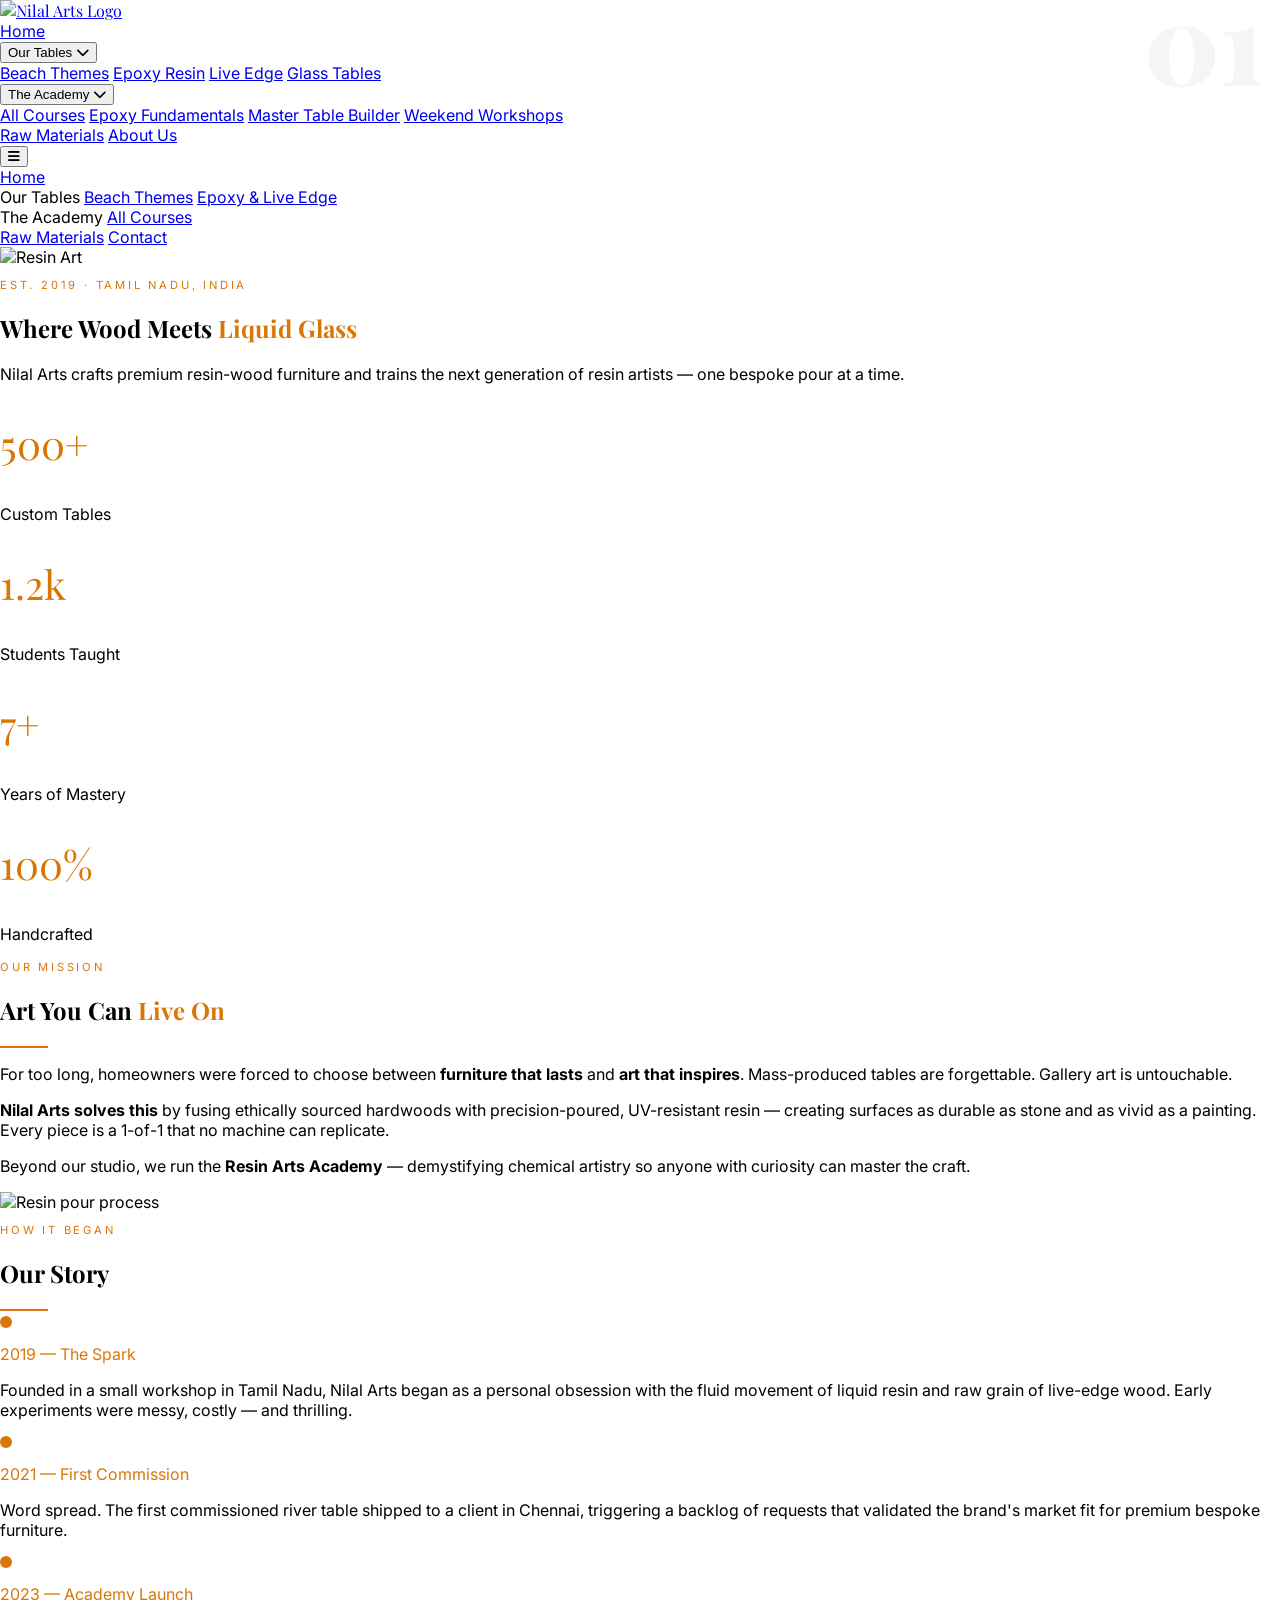
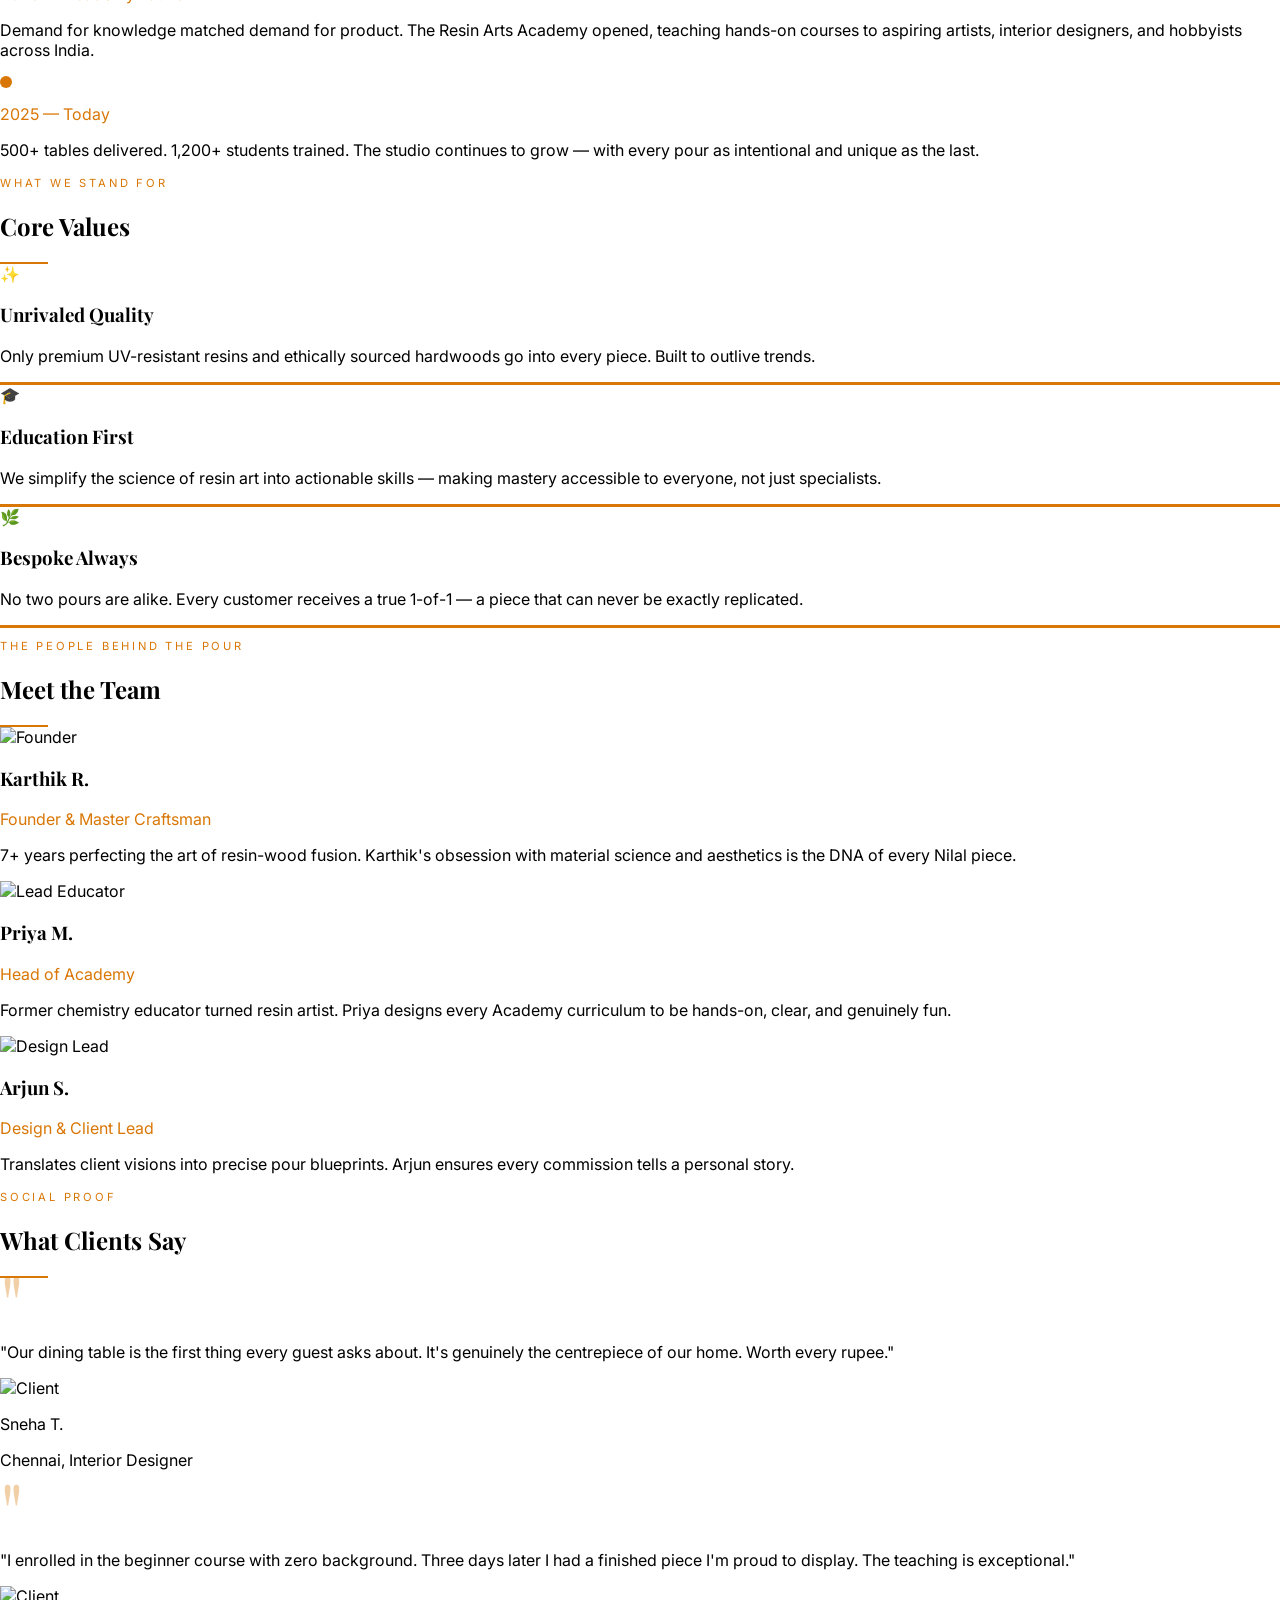
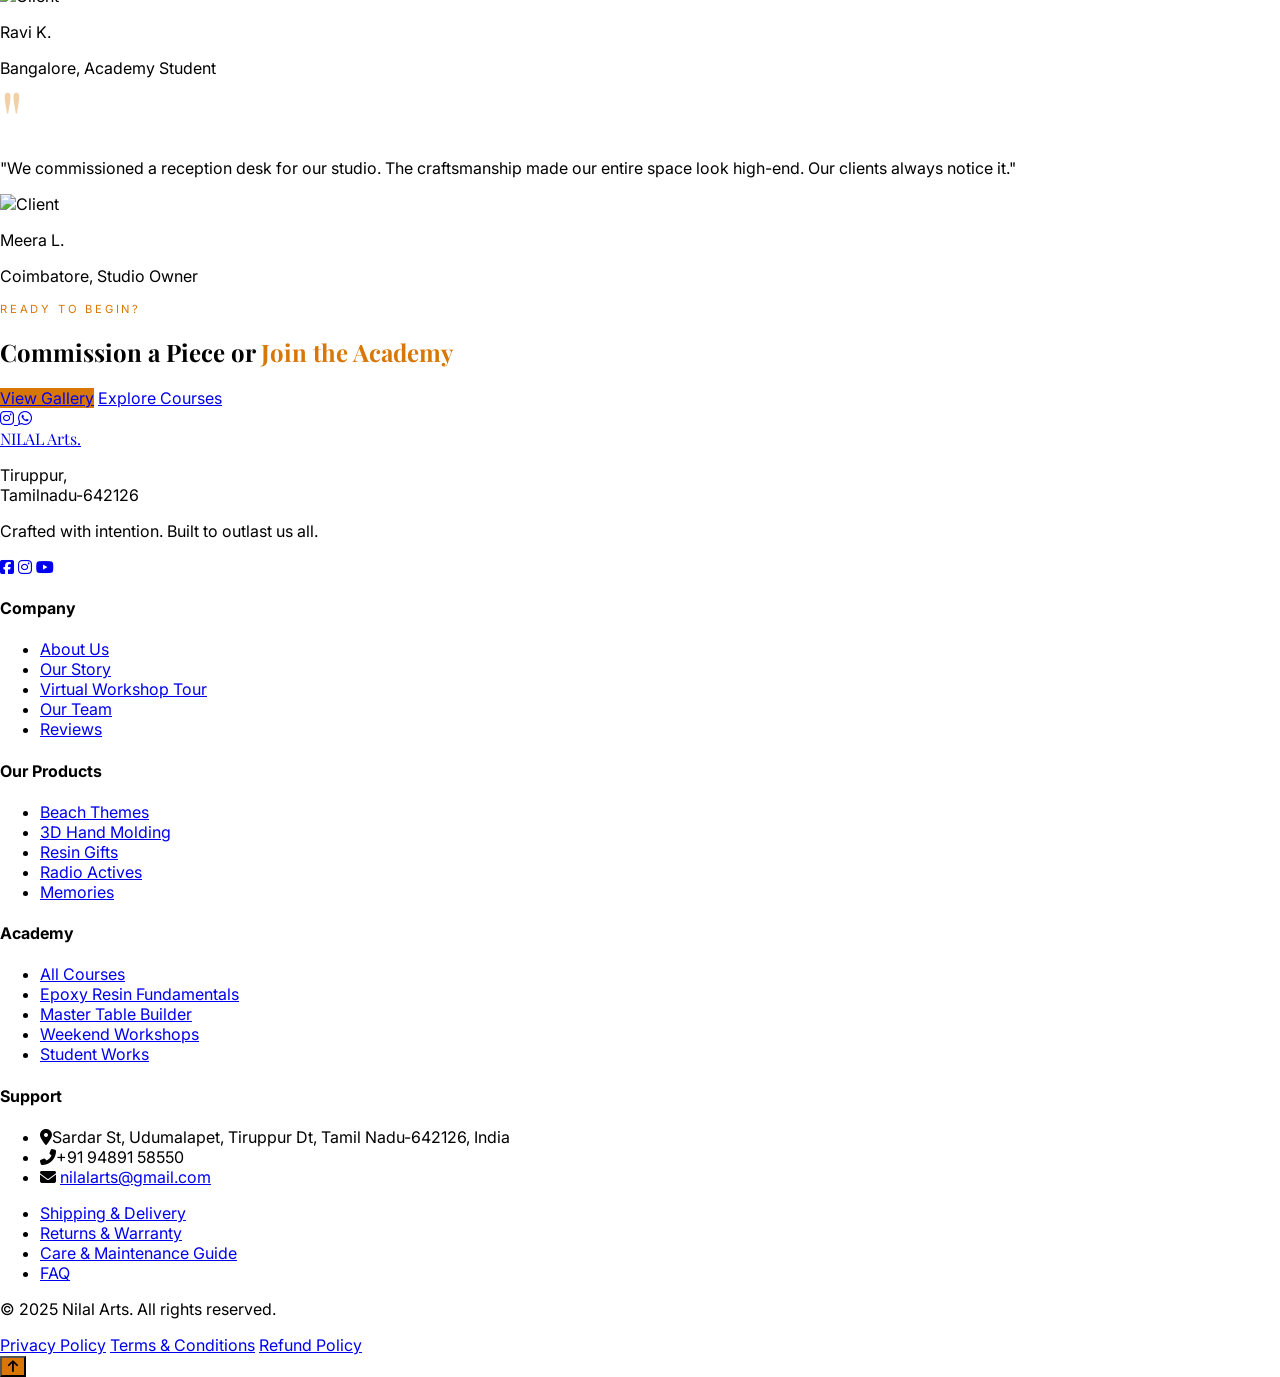
==== commit db5b2f81: "footerCorrections" ====
--- a/about.html
+++ b/about.html
@@ -422,19 +422,20 @@
         <div class="max-w-7xl mx-auto grid grid-cols-1 md:grid-cols-2 lg:grid-cols-5 gap-10 mb-12">
 
             <div class="lg:col-span-1">
-                <a href="index.html" class="text-xl font-bold font-serif mb-2 block">NILAL ARTS.</a>
-                <p class="text-yellow-500 text-xs tracking-widest mb-4">Tirupur- 642126 , <br> Tamilnadu </p>
+                <a href="index.html" class="text-xl font-bold font-serif mb-2 block">NILAL Arts.</a>
+                <p class="text-yellow-500 text-xs tracking-widest mb-4">Tiruppur, <br> Tamilnadu-642126</p>
                 <p class="text-gray-400 text-sm leading-relaxed mb-6">Crafted with intention. Built to outlast us all.
                 </p>
                 <div class="flex space-x-4">
+                    <a href="https://www.facebook.com/profile.php?id=61563439282957" 
+                        class="text-gray-400 hover:text-white transition-colors"><i
+                            class="fab fa-facebook-square text-xl"></i></a>
                     <a href="https://www.instagram.com/nilal_arts_manish"
                         class="text-gray-400 hover:text-white transition-colors"><i
                             class="fab fa-instagram text-xl"></i></a>
                     <a href="https://www.youtube.com/@nilal_artisan"
                         class="text-gray-400 hover:text-white transition-colors"><i
                             class="fab fa-youtube text-xl"></i></a>
-                    <a href="https://www.facebook.com/profile.php?id=61563439282957" class="text-gray-400 hover:text-white transition-colors"><i
-                            class="fab fa-facebook-square text-xl"></i></a>
                 </div>
             </div>
 
@@ -444,8 +445,8 @@
                     <li><a href="about.html" class="hover:text-yellow-400 transition-colors">About Us</a></li>
                     <li><a href="about.html#ourstory" class="hover:text-yellow-400 transition-colors">Our Story</a></li>
                     <li><a href="#" class="hover:text-yellow-400 transition-colors">Virtual Workshop Tour</a></li>
-                    <li><a href="#" class="hover:text-yellow-400 transition-colors">Press & Media</a></li>
-                    <li><a href="#" class="hover:text-yellow-400 transition-colors">Careers</a></li>
+                    <li><a href="about.html#ourteam" class="hover:text-yellow-400 transition-colors">Our Team</a></li>
+                    <li><a href="courses.html#shortsTrack" class="hover:text-yellow-400 transition-colors">Reviews</a></li>
                 </ul>
             </div>
 
@@ -467,7 +468,7 @@
                     <li><a href="#" class="hover:text-yellow-400 transition-colors">Epoxy Resin Fundamentals</a></li>
                     <li><a href="#" class="hover:text-yellow-400 transition-colors">Master Table Builder</a></li>
                     <li><a href="#" class="hover:text-yellow-400 transition-colors">Weekend Workshops</a></li>
-                    <li><a href="index.html#portfolio" class="hover:text-yellow-400 transition-colors">Student Showcase</a></li>
+                    <li><a href="index.html#portfolio" class="hover:text-yellow-400 transition-colors">Student Works</a></li>
                 </ul>
             </div>
 
@@ -475,17 +476,19 @@
                 <h4 class="text-sm font-bold mb-5 uppercase tracking-wider">Support</h4>
                 <ul class="space-y-3 text-gray-400 text-sm">
                     <li class="flex items-start"><i class="fas fa-map-marker-alt mt-1 mr-3 text-yellow-500"></i>Sardar
-                        St, Udumalapet, Tirupur Dt, Tamil Nadu-642126, India</li>
+                        St, Udumalapet, Tiruppur Dt, Tamil Nadu-642126, India</li>
                     <li class="flex items-center"><i class="fas fa-phone-alt mr-3 text-yellow-500"></i>+91 94891 58550
                     </li>
-                    <li class="flex items-center"><i
-                            class="fas fa-envelope mr-3 text-yellow-500"></i>nilalarts@gmail.com</li>
+                    <li class="flex items-center">
+                        <i class="fas fa-envelope mr-3 text-yellow-500"></i>
+                        <a href="mailto:nilalarts@gmail.com" class="hover:text-yellow-400 transition-colors">nilalarts@gmail.com</a>
+                    </li>
                 </ul>
                 <ul class="space-y-3 text-gray-400 text-sm mt-5">
                     <li><a href="#" class="hover:text-yellow-400 transition-colors">Shipping & Delivery</a></li>
-                    <li><a href="#" class="hover:text-yellow-400 transition-colors">Returns & Warranty</a></li>
+                    <li><a href="refund.html" class="hover:text-yellow-400 transition-colors">Returns & Warranty</a></li>
                     <li><a href="#" class="hover:text-yellow-400 transition-colors">Care & Maintenance Guide</a></li>
-                    <li><a href="#" class="hover:text-yellow-400 transition-colors">FAQ</a></li>
+                    <li><a href="rawmaterials.html#faq" class="hover:text-yellow-400 transition-colors">FAQ</a></li>
                 </ul>
             </div>
 
